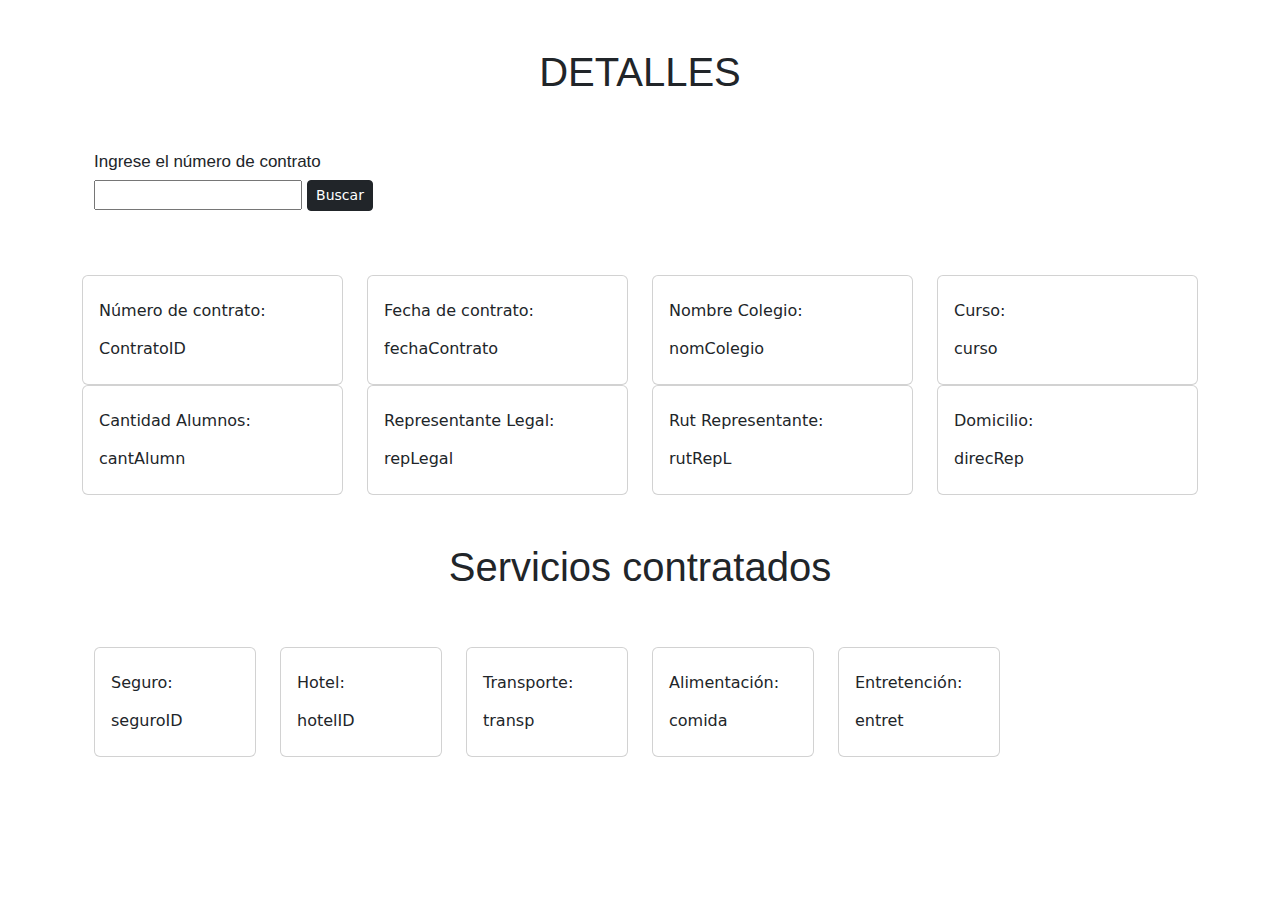
==== Detalles.html @ 7c7e3be9 "front" ====
<!DOCTYPE html>
<html lang="en">
<head>
    <meta charset="UTF-8">
    <meta http-equiv="X-UA-Compatible" content="IE=edge">
    <meta name="viewport" content="width=device-width, initial-scale=1.0">
    <title>Document</title>
    <link rel="stylesheet" href="./asset/css/style.css"/>
    <link rel="stylesheet" href="https://cdn.jsdelivr.net/npm/bootstrap@5.3.0/dist/css/bootstrap.min.css"/>
    <link rel="stylesheet" href="https://cdn.jsdelivr.net/npm/bootstrap@5.3.0/dist/js/bootstrap.bundle.min.js"/>
    
</head>
<body>

    <div class="container">
        <div class="titulo mb-5 mt-5  text-center">
            <div class="row">
              <h1>DETALLES</h1>
            </div>
        </div>  
         
<!--CONTRATO-->

    <div class="container">
        <div class="row mb-5">
            <div class="col-md-5 ml-5">
                <h2 style="font-size: 17px;">Ingrese el número de contrato</h2>
                <form action="" method="post" autocomplete="on">
                    <p>
                    <input type="text" name="contrato" id="contrato">
                    <label for="contrato"><button class="btn btn-dark btn-sm" type="button" id="button-addon2">Buscar</button></label>
                    <ul id="ista"></ul>
                    </p>
                </form>
            </div>
        </div>
    </div>

<!--AUTOCOMPLETADO-->   

        <!--hay que remplazar los datos cuando se tenga la base de datos--> 

        <div class="row">
            <div class="col-md-3">
                <div class="card">
                    <div class="card-body">
                        <label for="contratoID" class="col-form-label small">Número de contrato:</label>
                        <input type="text" readonly class="form-control-plaintext" id="contratoID" value="ContratoID">
                    </div>
                </div>
            </div>
        
            <div class="col-md-3">
                <div class="card">
                    <div class="card-body">
                        <label for="fechaContrato" class="col-form-label small">Fecha de contrato:</label>
                        <input type="text" readonly class="form-control-plaintext" id="fechaContrato" value="fechaContrato">
                    </div>
                </div>
            </div>
        
            <div class="col-md-3">
                <div class="card">
                    <div class="card-body">
                        <label for="nomColegio" class="col-form-label small">Nombre Colegio:</label>
                        <input type="text" readonly class="form-control-plaintext" id="nomColegio" value="nomColegio">
                    </div>
                </div>
            </div>
        
            <div class="col-md-3">
                <div class="card">
                    <div class="card-body">
                        <label for="curso" class="col-form-label small">Curso:</label>
                        <input type="text" readonly class="form-control-plaintext" id="curso" value="curso">
                    </div>
                </div>
            </div>
        
            <div class="col-md-3">
                <div class="card">
                    <div class="card-body">
                        <label for="cantAlumn" class="col-form-label small">Cantidad Alumnos:</label>
                        <input type="text" readonly class="form-control-plaintext" id="cantAlumn" value="cantAlumn">
                    </div>
                </div>
            </div>
        
            <div class="col-md-3">
                <div class="card">
                    <div class="card-body">
                        <label for="repLegal" class="col-form-label small">Representante Legal:</label>
                        <input type="text" readonly class="form-control-plaintext" id="repLegal" value="repLegal">
                    </div>
                </div>
            </div>
        
            <div class="col-md-3">
                <div class="card">
                    <div class="card-body">
                        <label for="rutRepL" class="col-form-label small">Rut Representante:</label>
                        <input type="text" readonly class="form-control-plaintext" id="rutRepL" value="rutRepL">
                    </div>
                </div>
            </div>
        
            <div class="col-md-3">
                <div class="card">
                    <div class="card-body">
                        <label for="direcRep" class="col-form-label small">Domicilio:</label>
                        <input type="text" readonly class="form-control-plaintext" id="direcRep" value="direcRep">
                    </div>
                </div>
            </div>
        </div>
        

<!--SERVICIOS-->  

        <div class="container">
            <div class="titulo mb-5 mt-5  text-center">
                <div class="row">
                  <h1>Servicios contratados</h1>
                </div>
            </div>      


<!--SERVICIOS lista-->  

<div class="row">
    <div class="col-md-2">
        <div class="card">
            <div class="card-body">
                <label for="seguroID" class="col-form-label small">Seguro:</label>
                <input type="text" readonly class="form-control-plaintext" id="seguroID" value="seguroID">
            </div>
        </div>
    </div>

    <div class="col-md-2">
        <div class="card">
            <div class="card-body">
                <label for="hotelID" class="col-form-label small">Hotel:</label>
                <input type="text" readonly class="form-control-plaintext" id="hotelID" value="hotelID">
            </div>
        </div>
    </div>

    <div class="col-md-2">
        <div class="card">
            <div class="card-body">
                <label for="transp" class="col-form-label small">Transporte:</label>
                <input type="text" readonly class="form-control-plaintext" id="transp" value="transp">
            </div>
        </div>
    </div>

    <div class="col-md-2">
        <div class="card">
            <div class="card-body">
                <label for="comida" class="col-form-label small">Alimentación:</label>
                <input type="text" readonly class="form-control-plaintext" id="comida" value="comida">
            </div>
        </div>
    </div>

    <div class="col-md-2">
        <div class="card">
            <div class="card-body">
                <label for="entret" class="col-form-label small">Entretención:</label>
                <input type="text" readonly class="form-control-plaintext" id="entret" value="entret">
            </div>
        </div>
    </div>
</div>






    <script src="./asset/JavaS/script.js"
    <script src="https://cdn.jsdelivr.net/npm/@popperjs/core@2.11.8/dist/umd/popper.min.js" integrity="sha384-I7E8VVD/ismYTF4hNIPjVp/Zjvgyol6VFvRkX/vR+Vc4jQkC+hVqc2pM8ODewa9r" crossorigin="anonymous"></script>
    <script src="https://cdn.jsdelivr.net/npm/bootstrap@5.3.0/dist/js/bootstrap.min.js" integrity="sha384-fbbOQedDUMZZ5KreZpsbe1LCZPVmfTnH7ois6mU1QK+m14rQ1l2bGBq41eYeM/fS" crossorigin="anonymous"></script>
 

</body>
</html>
---- asset/css/style.css ----
@font-face {
  font-family: 'AmsiPro-Black';
  src: url('./asset/css/style.css/font/AmsiPro-Black');
}

@font-face {
  font-family: 'AmsiPro-Light';
  src: url('./asset/css/style.css/font/AmsiPro-Light');
}

@font-face {
  font-family: 'AmsiPro-Regular';
  src: url('./asset/css/style.css/font/AmsiPro-Regular');
}

body {
  margin: 20%;
  font-family: "AmsiPro-Light", sans-serif;
}

h1 {
  font-family: AmsiPro-Black, sans-serif;
  align-items: center;
  
}

h2 {
  font-family: "AmsiPro-Regular", sans-serif;
}

h3 {
  font-family: "AmsiPro-Regular", sans-serif;
}

h4 {
  font-family: "AmsiPro-Light", sans-serif;
}



.buscador {
width: 10px;
}

.btn {
  size: 5%;
}

.input-group {
  position: fixed;
  top: 50%;
  left: 50%;
  transform: translate(-50%, -50%);
}
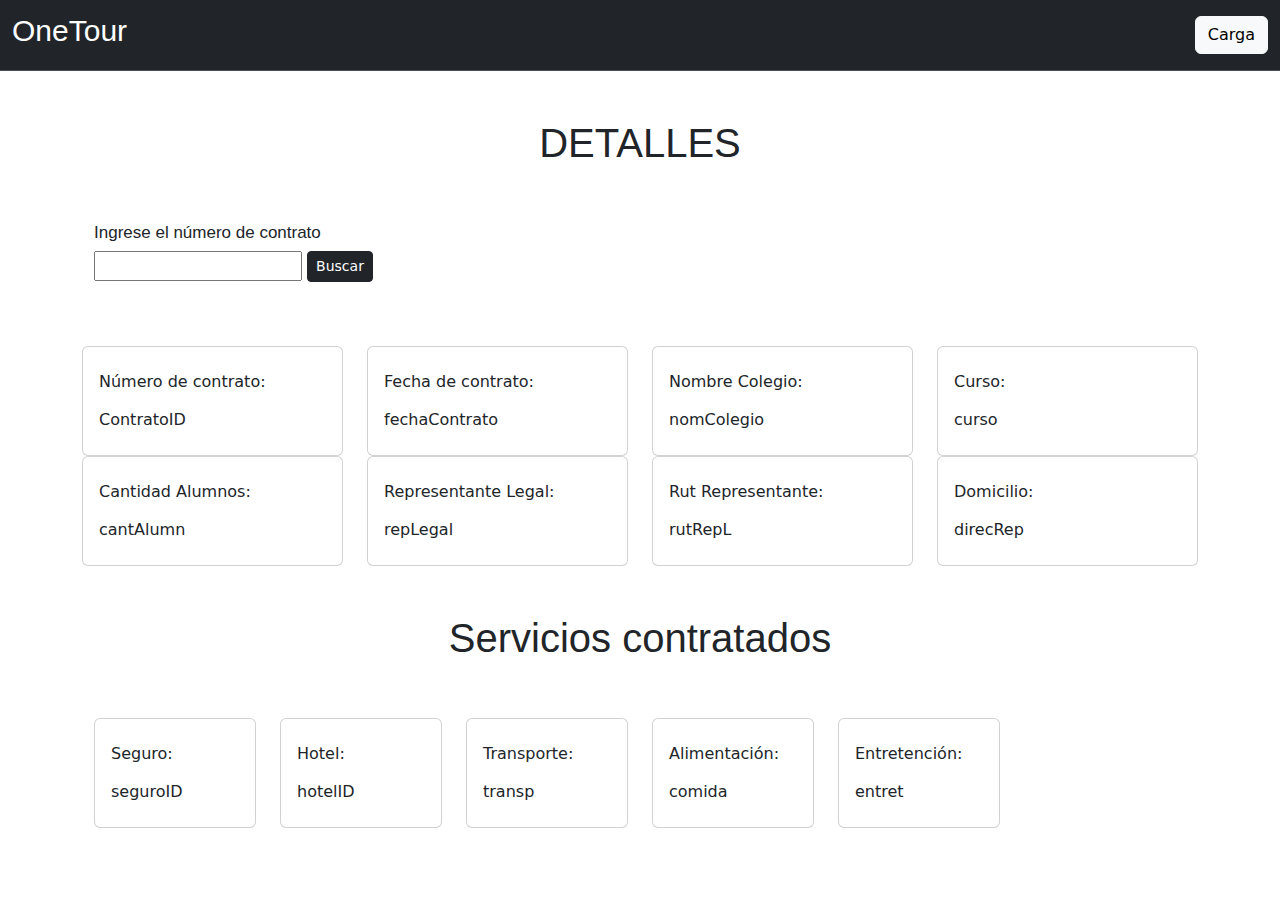
==== commit c025088a: "Merge pull request #14 from Confloresc/main" ====
--- a/Detalles.html
+++ b/Detalles.html
@@ -9,6 +9,15 @@
     <link rel="stylesheet" href="https://cdn.jsdelivr.net/npm/bootstrap@5.3.0/dist/css/bootstrap.min.css"/>
     <link rel="stylesheet" href="https://cdn.jsdelivr.net/npm/bootstrap@5.3.0/dist/js/bootstrap.bundle.min.js"/>
     
+
+    <nav class="navbar bg-dark border-bottom border-bottom-dark" data-bs-theme="dark">
+        <div class="container-fluid">
+          <a class="navbar-brand" href="#">
+            <h1 style="font-size: 30px;">OneTour</h1></a>
+            <a class="btn btn-light" href="./index.html" role="button">Carga</a>
+        </div>
+      </nav>
+
 </head>
 <body>
 
